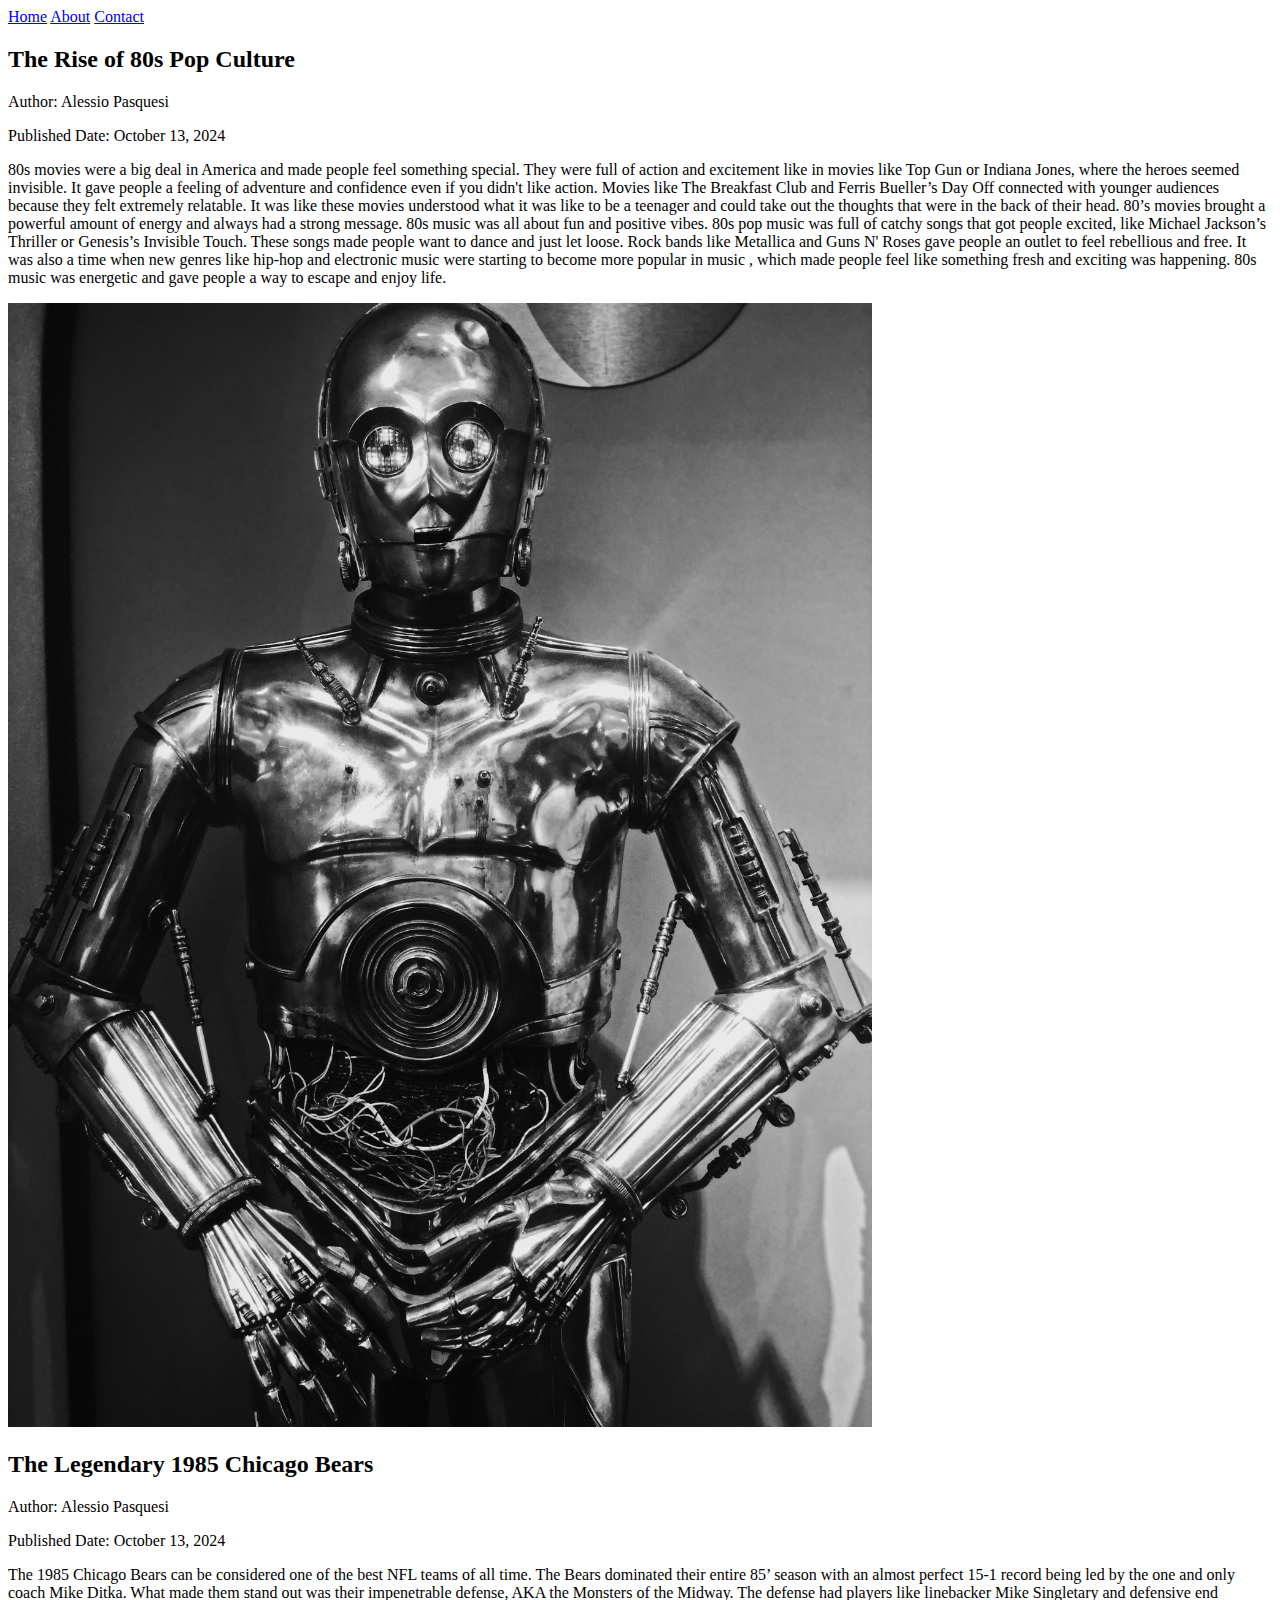
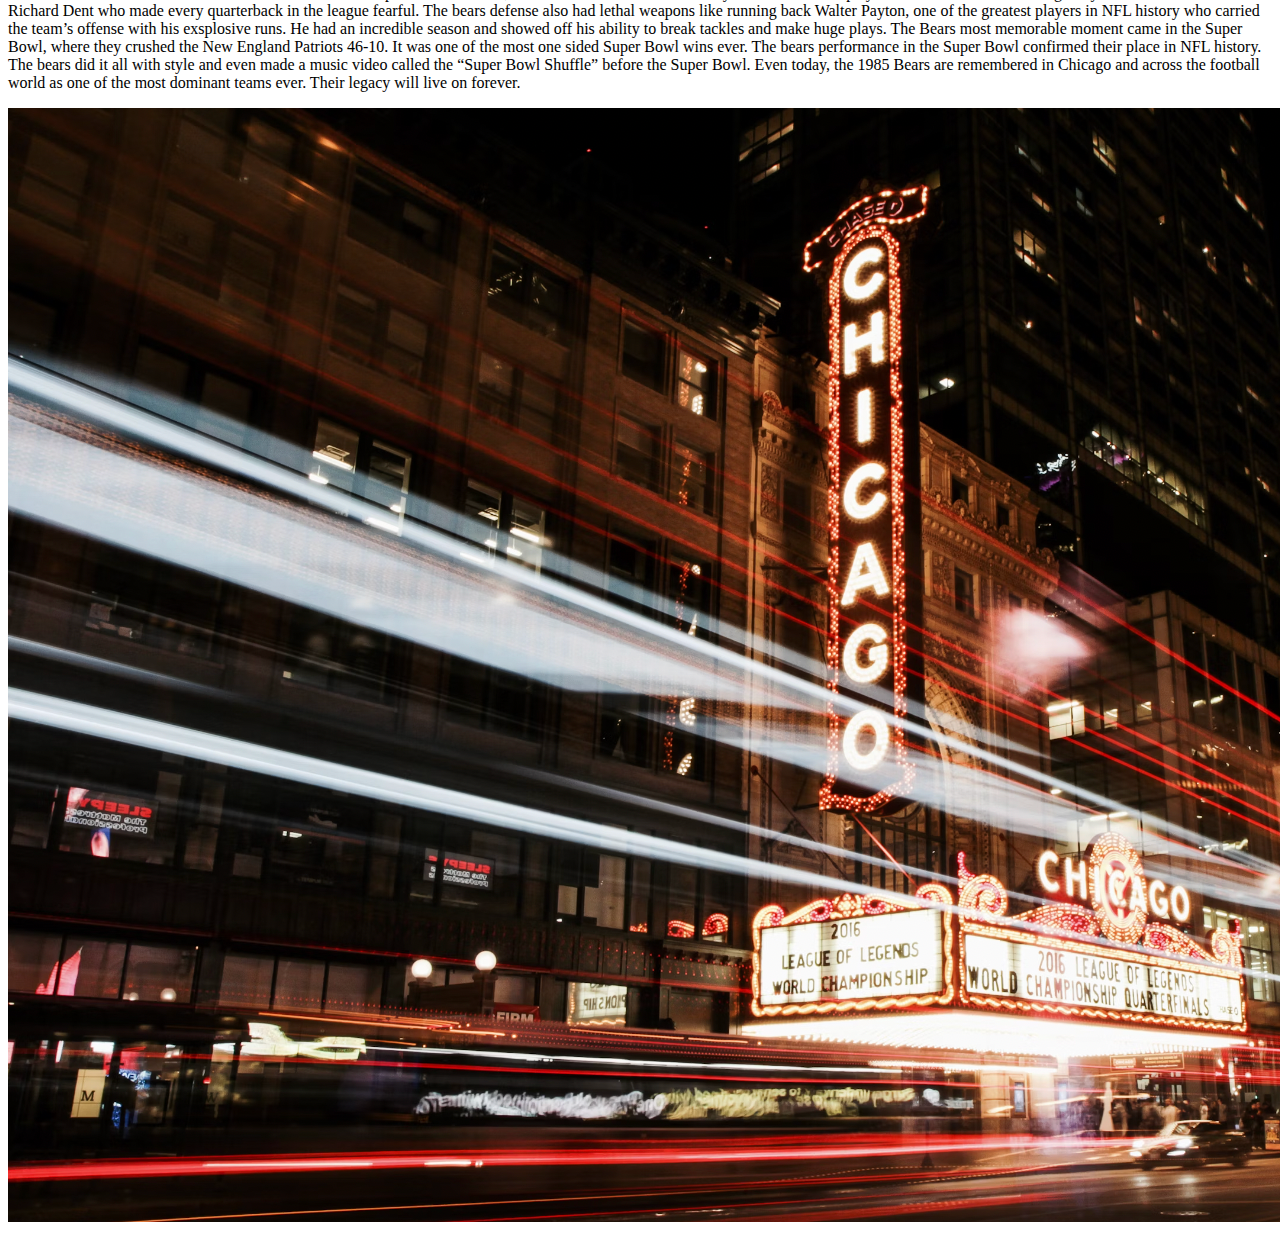
==== index.html @ e9897768 "doen" ====
<!DOCTYPE html>
<html lang="en">
<head>
    <meta charset="UTF-8">
    <meta name="viewport" content="width=device-width, initial-scale=1.0">
    <title>Home - MI 349 Blog</title>
</head>
<body>
    <header>
        <nav>
            <a href="index.html">Home</a>
            <a href="about.html">About</a>
            <a href="contact.html">Contact</a>
        </nav>
    </header>
    <main>
        <h2>The Rise of 80s Pop Culture</h2>
        <p>Author: Alessio Pasquesi</p>
        <p>Published Date: October 13, 2024</p>        
        <p>80s movies were a big deal in America and made people feel something special. They were full of action and excitement like in movies like Top Gun or Indiana Jones, where the heroes seemed invisible. It gave people a feeling of adventure and confidence even if you didn't like action. Movies like The Breakfast Club and Ferris Bueller’s Day Off connected with younger audiences because they felt extremely relatable. It was like these movies understood what it was like to be a teenager and could take out the thoughts that were in the back of their head. 80’s movies brought a powerful amount of energy and always had a strong message. 80s music was all about fun and positive vibes. 80s pop music was full of catchy songs that got people excited, like Michael Jackson’s Thriller or Genesis’s Invisible Touch. These songs made people want to dance and just let loose. Rock bands like Metallica and Guns N' Roses gave people an outlet to feel rebellious and free. It was also a time when new genres like hip-hop and electronic music were starting to become more popular in music , which made people feel like something fresh and exciting was happening.  80s music was energetic and gave people a way to escape and enjoy life. </p>
        <img src="new.images/80.png" alt="80s">
    </main>
    <main>
        <h2>The Legendary 1985 Chicago Bears</h2>
<p>Author: Alessio Pasquesi</p>
<p>Published Date: October 13, 2024</p>
<p>The 1985 Chicago Bears can be considered one of the best NFL teams of all time. The Bears dominated their entire 85’ season with an almost perfect 15-1 record being led by the one and only coach Mike Ditka. What made them stand out was their impenetrable defense, AKA the Monsters of the Midway. The defense had players like linebacker Mike Singletary and defensive end Richard Dent who made every quarterback in the league fearful. The bears defense also had lethal weapons like running back Walter Payton, one of the greatest players in NFL history who carried the team’s offense with his exsplosive runs. He had an incredible season and showed off his ability to break tackles and make huge plays. The Bears most memorable moment came in the Super Bowl, where they crushed the New England Patriots 46-10. It was one of the most one sided Super Bowl wins ever. The bears performance in the Super Bowl confirmed their place in NFL history.  The bears did it all with style and even made a music video called the “Super Bowl Shuffle” before the Super Bowl. Even today, the 1985 Bears are remembered in Chicago and across the football world as one of the most dominant teams ever. Their legacy will live on forever. </p>
<img src="new.images/bears.png" alt="Chicago Bears">
    </main>
</body>
</html>
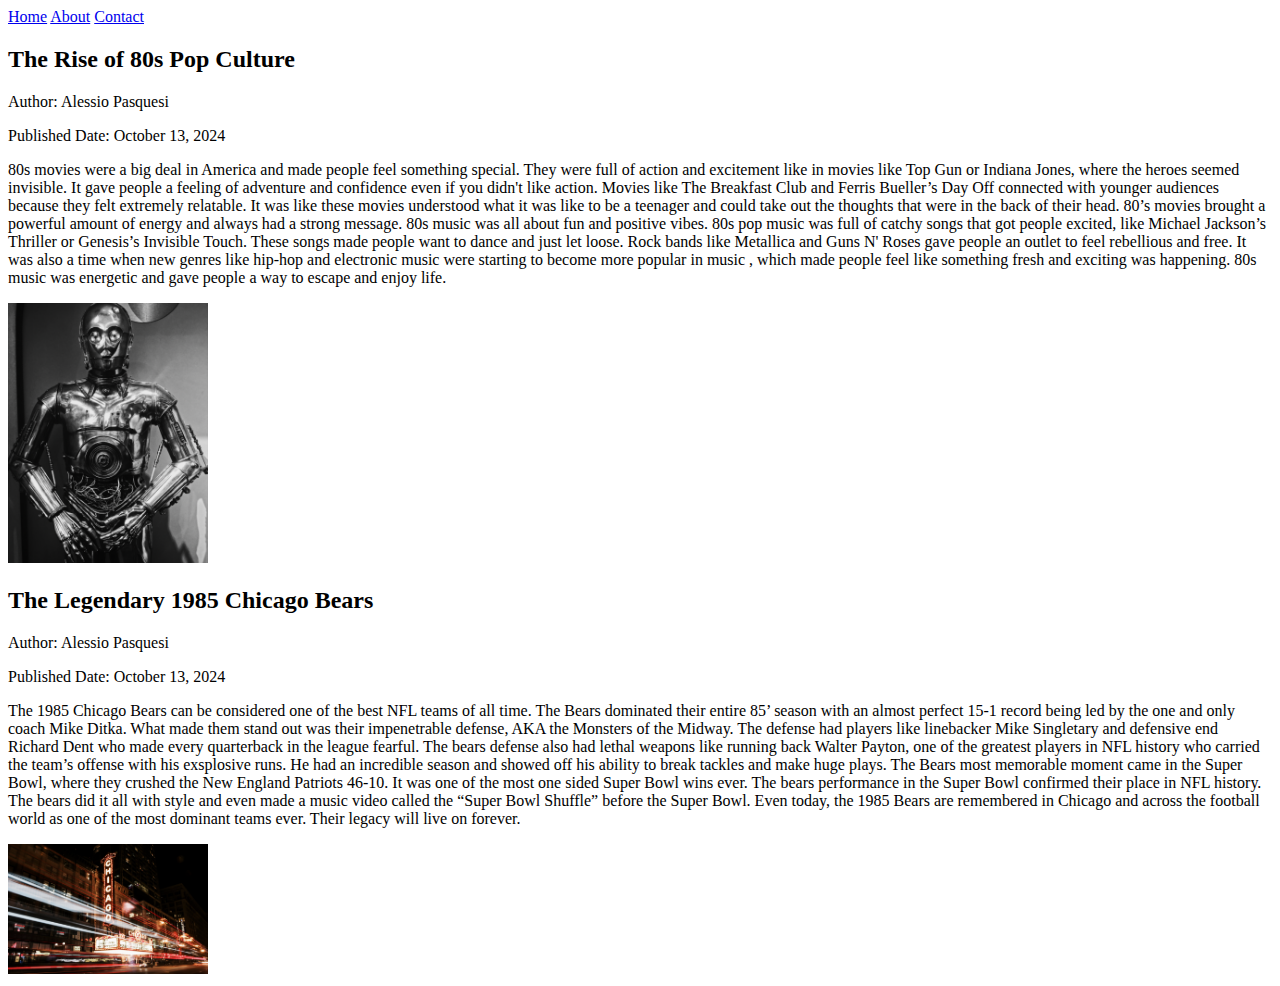
==== commit dce3bfe9: "updated images" ====
--- a/index.html
+++ b/index.html
@@ -18,14 +18,14 @@
         <p>Author: Alessio Pasquesi</p>
         <p>Published Date: October 13, 2024</p>        
         <p>80s movies were a big deal in America and made people feel something special. They were full of action and excitement like in movies like Top Gun or Indiana Jones, where the heroes seemed invisible. It gave people a feeling of adventure and confidence even if you didn't like action. Movies like The Breakfast Club and Ferris Bueller’s Day Off connected with younger audiences because they felt extremely relatable. It was like these movies understood what it was like to be a teenager and could take out the thoughts that were in the back of their head. 80’s movies brought a powerful amount of energy and always had a strong message. 80s music was all about fun and positive vibes. 80s pop music was full of catchy songs that got people excited, like Michael Jackson’s Thriller or Genesis’s Invisible Touch. These songs made people want to dance and just let loose. Rock bands like Metallica and Guns N' Roses gave people an outlet to feel rebellious and free. It was also a time when new genres like hip-hop and electronic music were starting to become more popular in music , which made people feel like something fresh and exciting was happening.  80s music was energetic and gave people a way to escape and enjoy life. </p>
-        <img src="new.images/80.png" alt="80s">
+        <img src="new.images/80.png" alt="80s" width="200">
     </main>
     <main>
         <h2>The Legendary 1985 Chicago Bears</h2>
 <p>Author: Alessio Pasquesi</p>
 <p>Published Date: October 13, 2024</p>
 <p>The 1985 Chicago Bears can be considered one of the best NFL teams of all time. The Bears dominated their entire 85’ season with an almost perfect 15-1 record being led by the one and only coach Mike Ditka. What made them stand out was their impenetrable defense, AKA the Monsters of the Midway. The defense had players like linebacker Mike Singletary and defensive end Richard Dent who made every quarterback in the league fearful. The bears defense also had lethal weapons like running back Walter Payton, one of the greatest players in NFL history who carried the team’s offense with his exsplosive runs. He had an incredible season and showed off his ability to break tackles and make huge plays. The Bears most memorable moment came in the Super Bowl, where they crushed the New England Patriots 46-10. It was one of the most one sided Super Bowl wins ever. The bears performance in the Super Bowl confirmed their place in NFL history.  The bears did it all with style and even made a music video called the “Super Bowl Shuffle” before the Super Bowl. Even today, the 1985 Bears are remembered in Chicago and across the football world as one of the most dominant teams ever. Their legacy will live on forever. </p>
-<img src="new.images/bears.png" alt="Chicago Bears">
+<img src="new.images/bears.png" alt="Chicago Bears" width="200">
     </main>
 </body>
 </html>
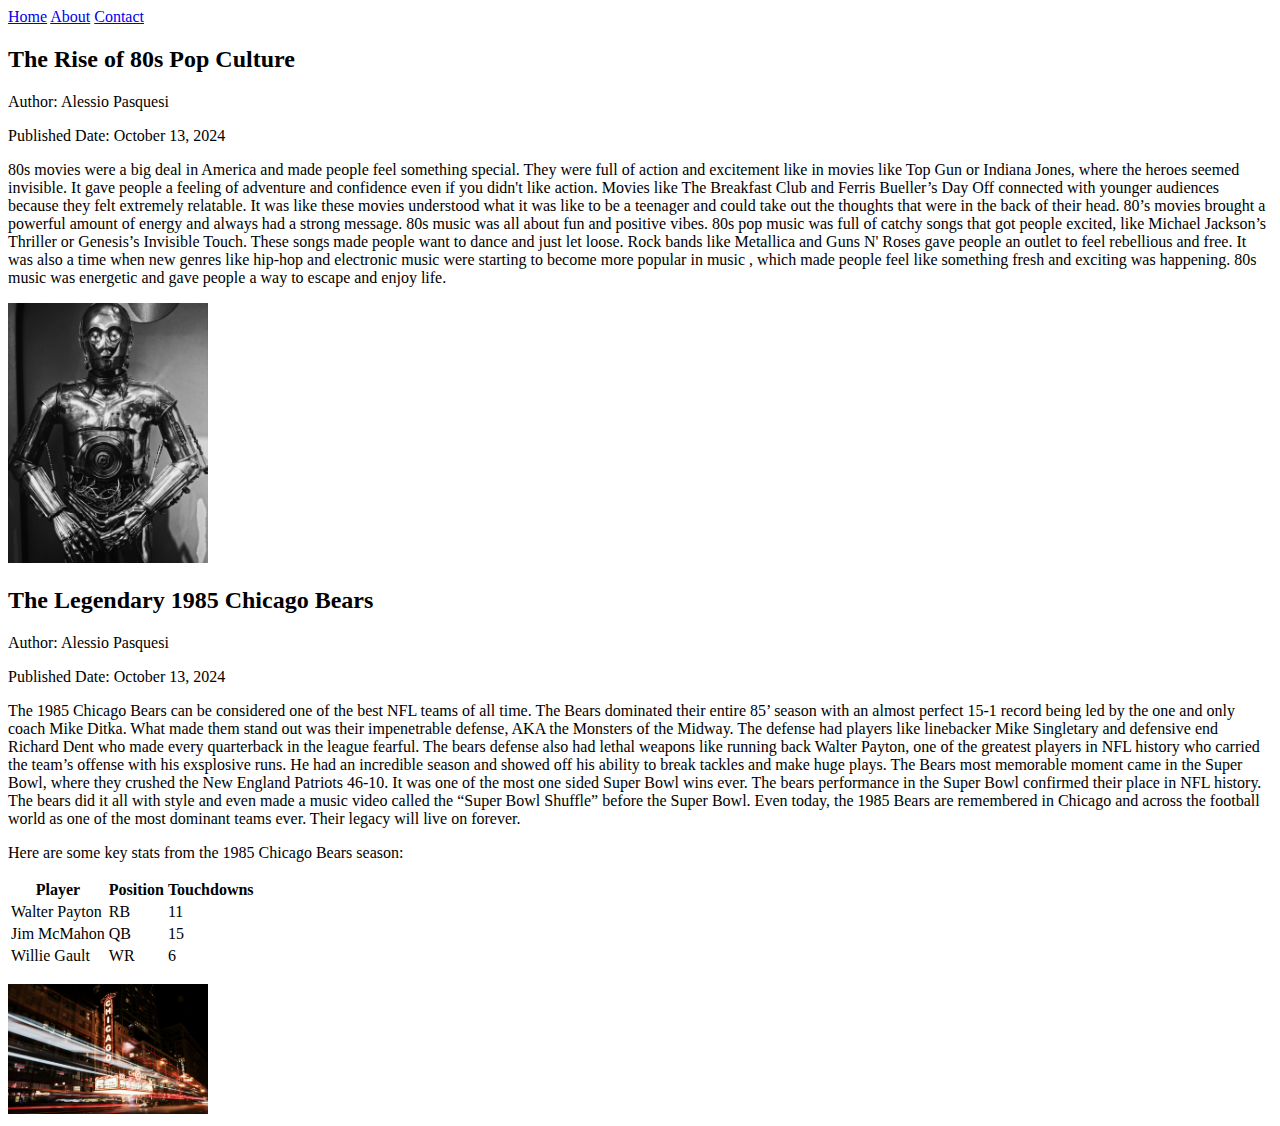
==== commit 4b489470: "Table" ====
--- a/index.html
+++ b/index.html
@@ -25,6 +25,34 @@
 <p>Author: Alessio Pasquesi</p>
 <p>Published Date: October 13, 2024</p>
 <p>The 1985 Chicago Bears can be considered one of the best NFL teams of all time. The Bears dominated their entire 85’ season with an almost perfect 15-1 record being led by the one and only coach Mike Ditka. What made them stand out was their impenetrable defense, AKA the Monsters of the Midway. The defense had players like linebacker Mike Singletary and defensive end Richard Dent who made every quarterback in the league fearful. The bears defense also had lethal weapons like running back Walter Payton, one of the greatest players in NFL history who carried the team’s offense with his exsplosive runs. He had an incredible season and showed off his ability to break tackles and make huge plays. The Bears most memorable moment came in the Super Bowl, where they crushed the New England Patriots 46-10. It was one of the most one sided Super Bowl wins ever. The bears performance in the Super Bowl confirmed their place in NFL history.  The bears did it all with style and even made a music video called the “Super Bowl Shuffle” before the Super Bowl. Even today, the 1985 Bears are remembered in Chicago and across the football world as one of the most dominant teams ever. Their legacy will live on forever. </p>
+<p>Here are some key stats from the 1985 Chicago Bears season:</p>
+<table>
+  <thead>
+    <tr>
+      <th>Player</th>
+      <th>Position</th>
+      <th>Touchdowns</th>
+    </tr>
+  </thead>
+  <tbody>
+    <tr>
+      <td>Walter Payton</td>
+      <td>RB</td>
+      <td>11</td>
+    </tr>
+    <tr>
+      <td>Jim McMahon</td>
+      <td>QB</td>
+      <td>15</td>
+    </tr>
+    <tr>
+      <td>Willie Gault</td>
+      <td>WR</td>
+      <td>6</td>
+    </tr>
+  </tbody>
+</table>
+</p>
 <img src="new.images/bears.png" alt="Chicago Bears" width="200">
     </main>
 </body>
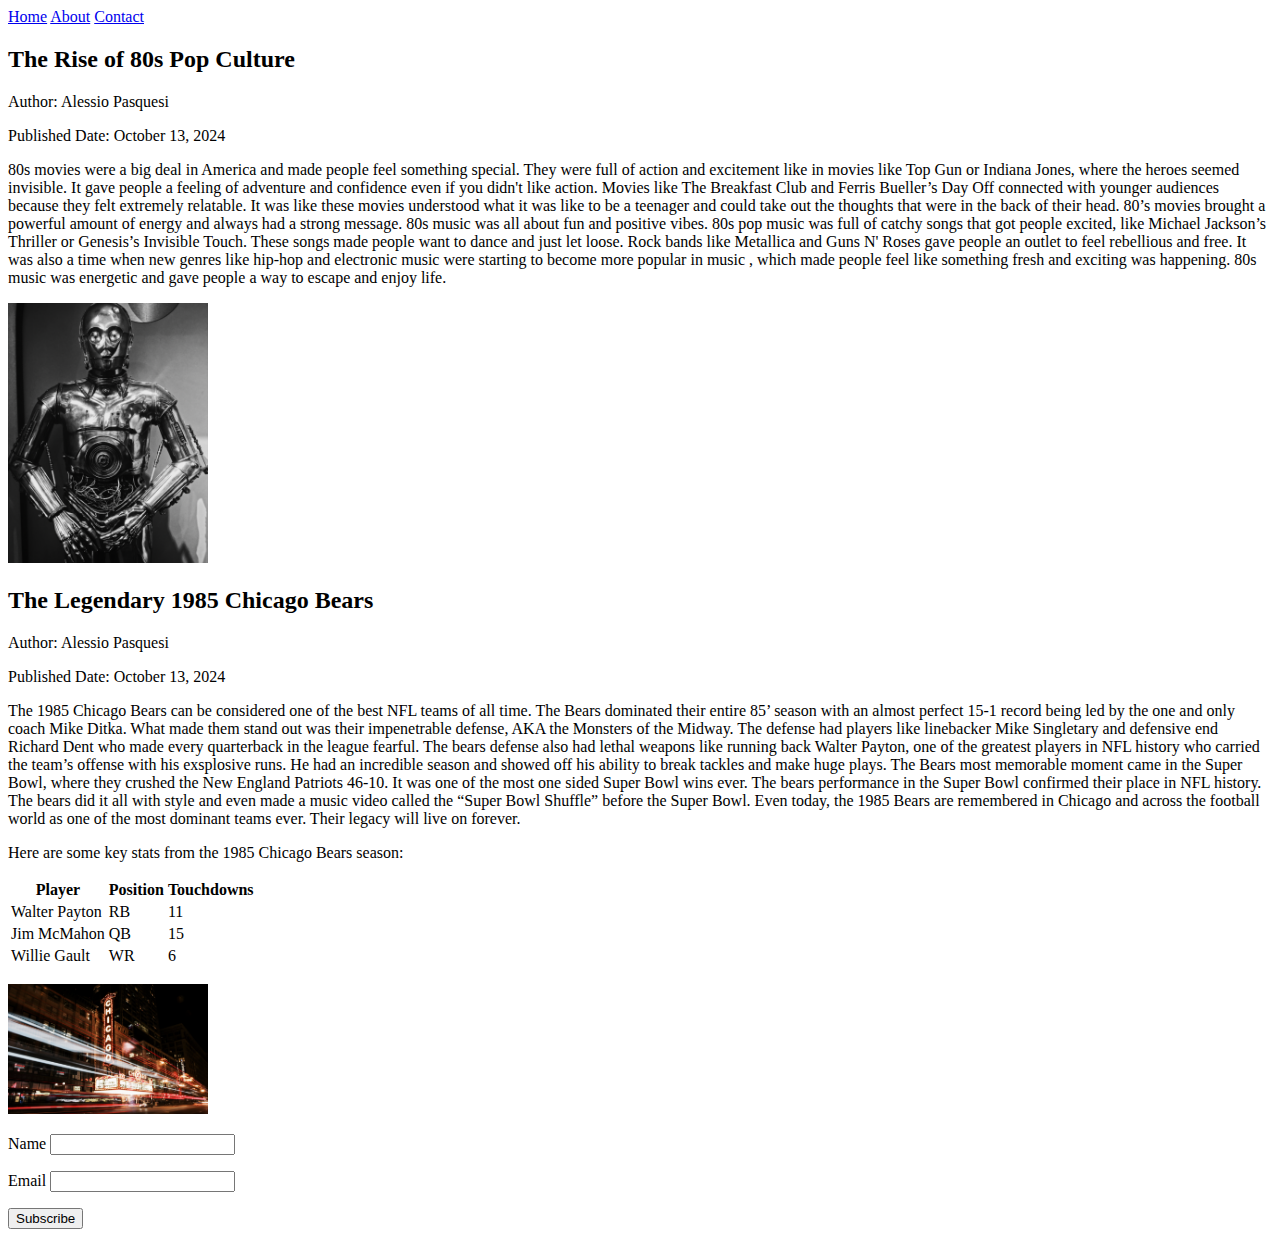
==== commit 05e8631b: "subrscirbtion" ====
--- a/index.html
+++ b/index.html
@@ -54,6 +54,17 @@
 </table>
 </p>
 <img src="new.images/bears.png" alt="Chicago Bears" width="200">
+<form name="contact" method="POST" data-netlify="true">
+    <p>
+      <label>Name <input type="text" name="name" /></label>
+    </p>
+    <p>
+      <label>Email <input type="email" name="email" /></label>
+    </p>
+    <p>
+      <button type="submit">Subscribe</button>
+    </p>
+  </form>
     </main>
 </body>
 </html>
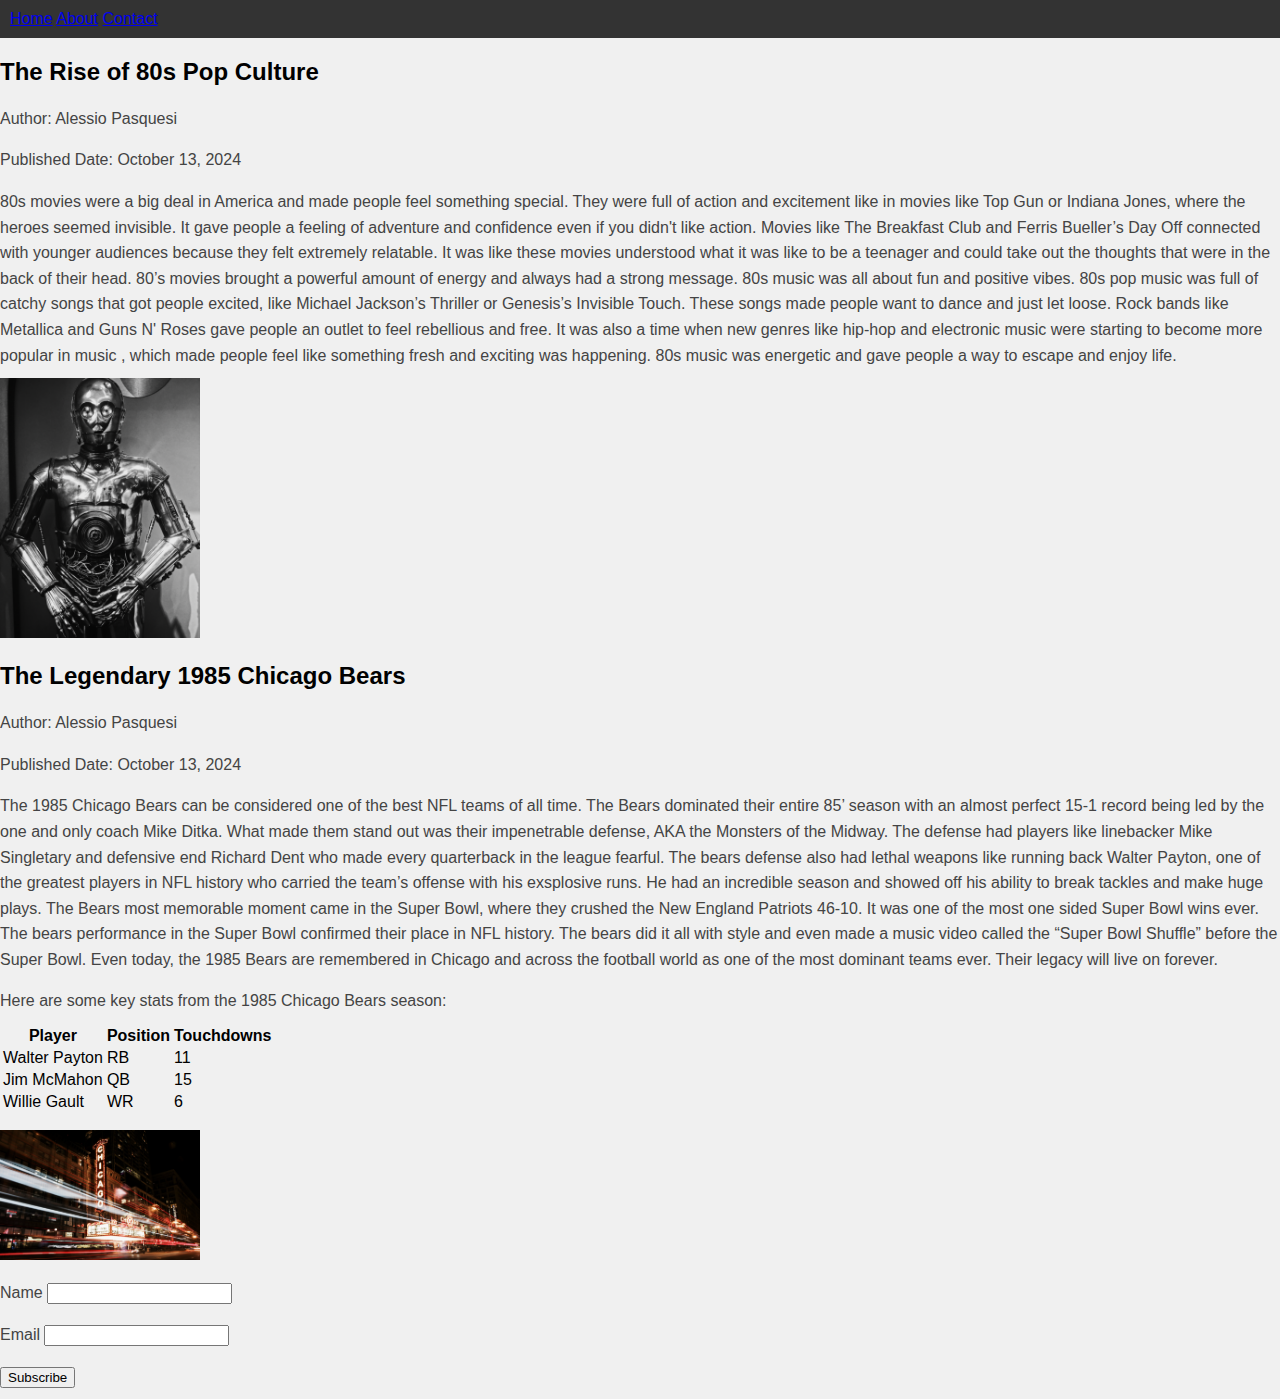
==== commit 26b8bd75: "CSS changes" ====
--- a/index.html
+++ b/index.html
@@ -3,6 +3,7 @@
 <head>
     <meta charset="UTF-8">
     <meta name="viewport" content="width=device-width, initial-scale=1.0">
+    <link rel="stylesheet" href="style.css">
     <title>Home - MI 349 Blog</title>
 </head>
 <body>
--- a/style.css
+++ b/style.css
@@ -0,0 +1,39 @@
+body {
+    background-color: #f0f0f0;
+    font-family: Arial, sans-serif;
+    margin: 0;
+    padding: 0;
+}
+
+h1 {
+    font-size: 2em;
+    color: #333;
+    margin-bottom: 10px;
+}
+
+p {
+    line-height: 1.6;
+    color: #444;
+    margin-bottom: 10px;
+}
+
+#blog {
+    padding: 20px;
+    background-color: #ffffff;
+    max-width: 800px;
+    margin: auto;
+}
+
+.blog-post {
+    padding: 15px;
+    margin-bottom: 20px;
+    border-bottom: 1px solid #ccc;
+}
+
+header {
+    position: sticky;
+    top: 0;
+    background-color: #333;
+    color: white;
+    padding: 10px;
+}
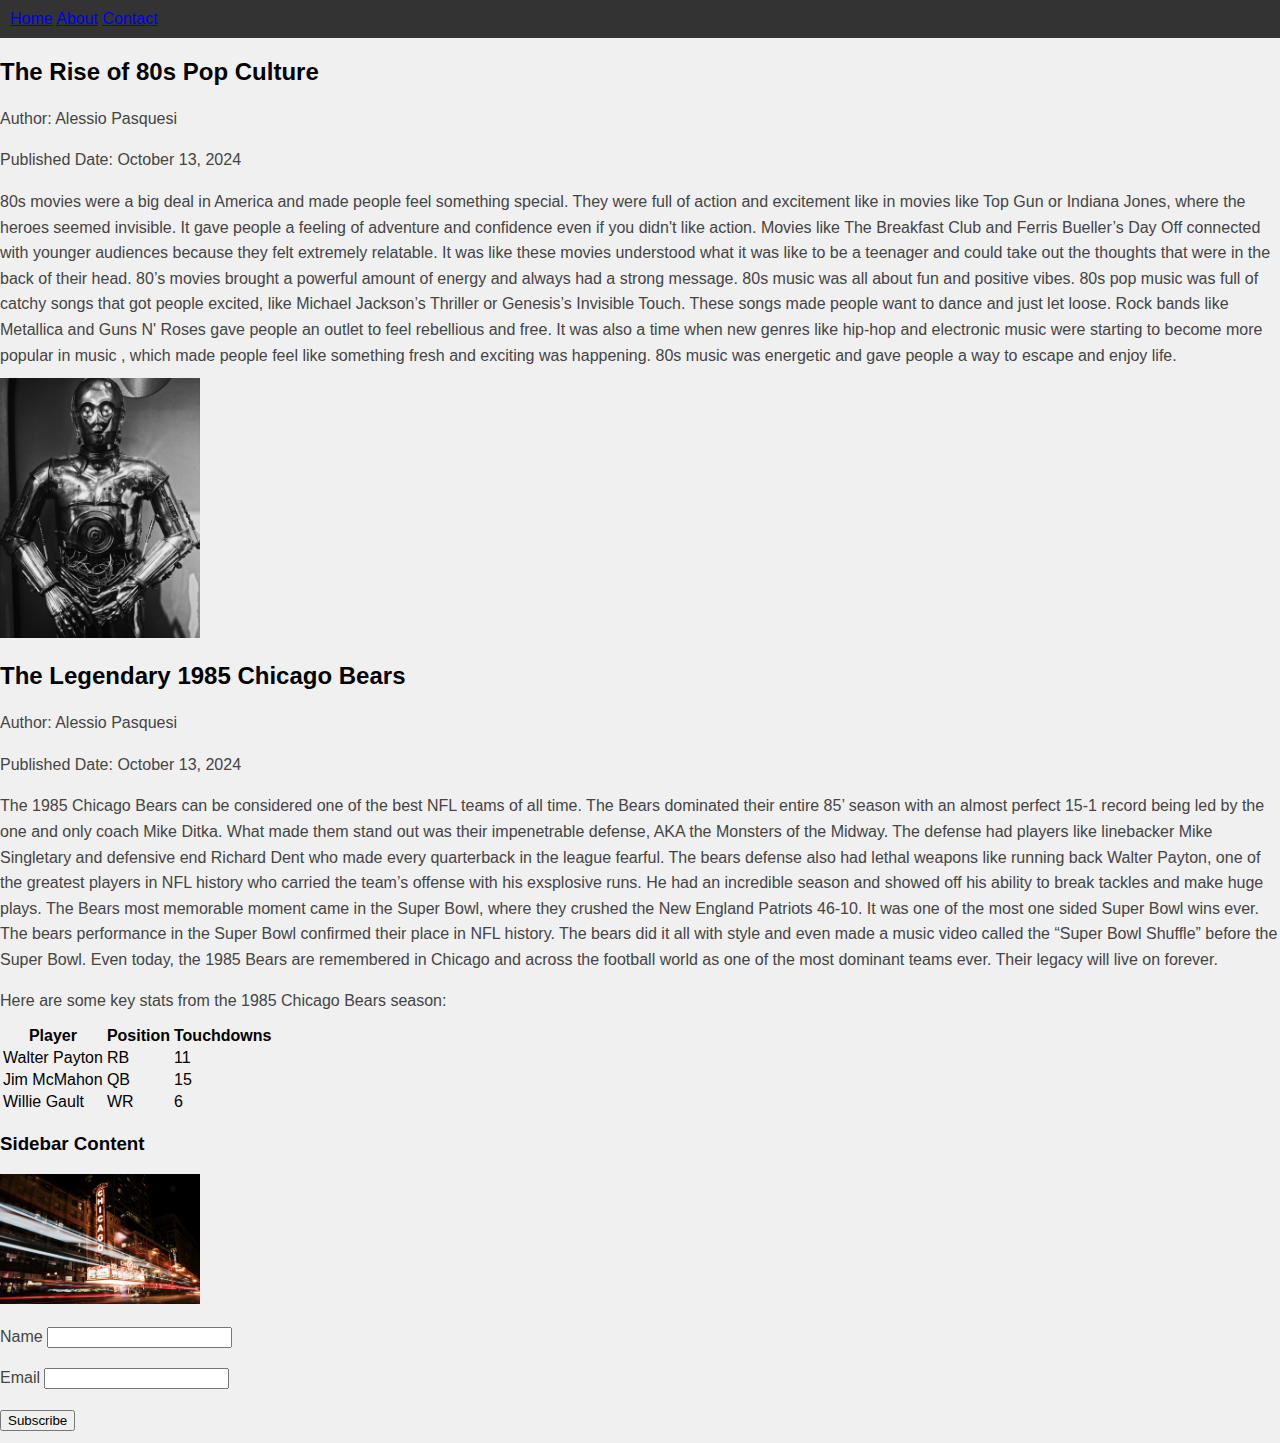
==== commit d1ad057d: "index update" ====
--- a/index.html
+++ b/index.html
@@ -14,7 +14,8 @@
             <a href="contact.html">Contact</a>
         </nav>
     </header>
-    <main>
+    <main class="container">
+        <div class="main-content">
         <h2>The Rise of 80s Pop Culture</h2>
         <p>Author: Alessio Pasquesi</p>
         <p>Published Date: October 13, 2024</p>        
@@ -53,6 +54,11 @@
     </tr>
   </tbody>
 </table>
+</div>
+<div class="sidebar">
+</div>
+</main>
+    <h3>Sidebar Content</h3>
 </p>
 <img src="new.images/bears.png" alt="Chicago Bears" width="200">
 <form name="contact" method="POST" data-netlify="true">
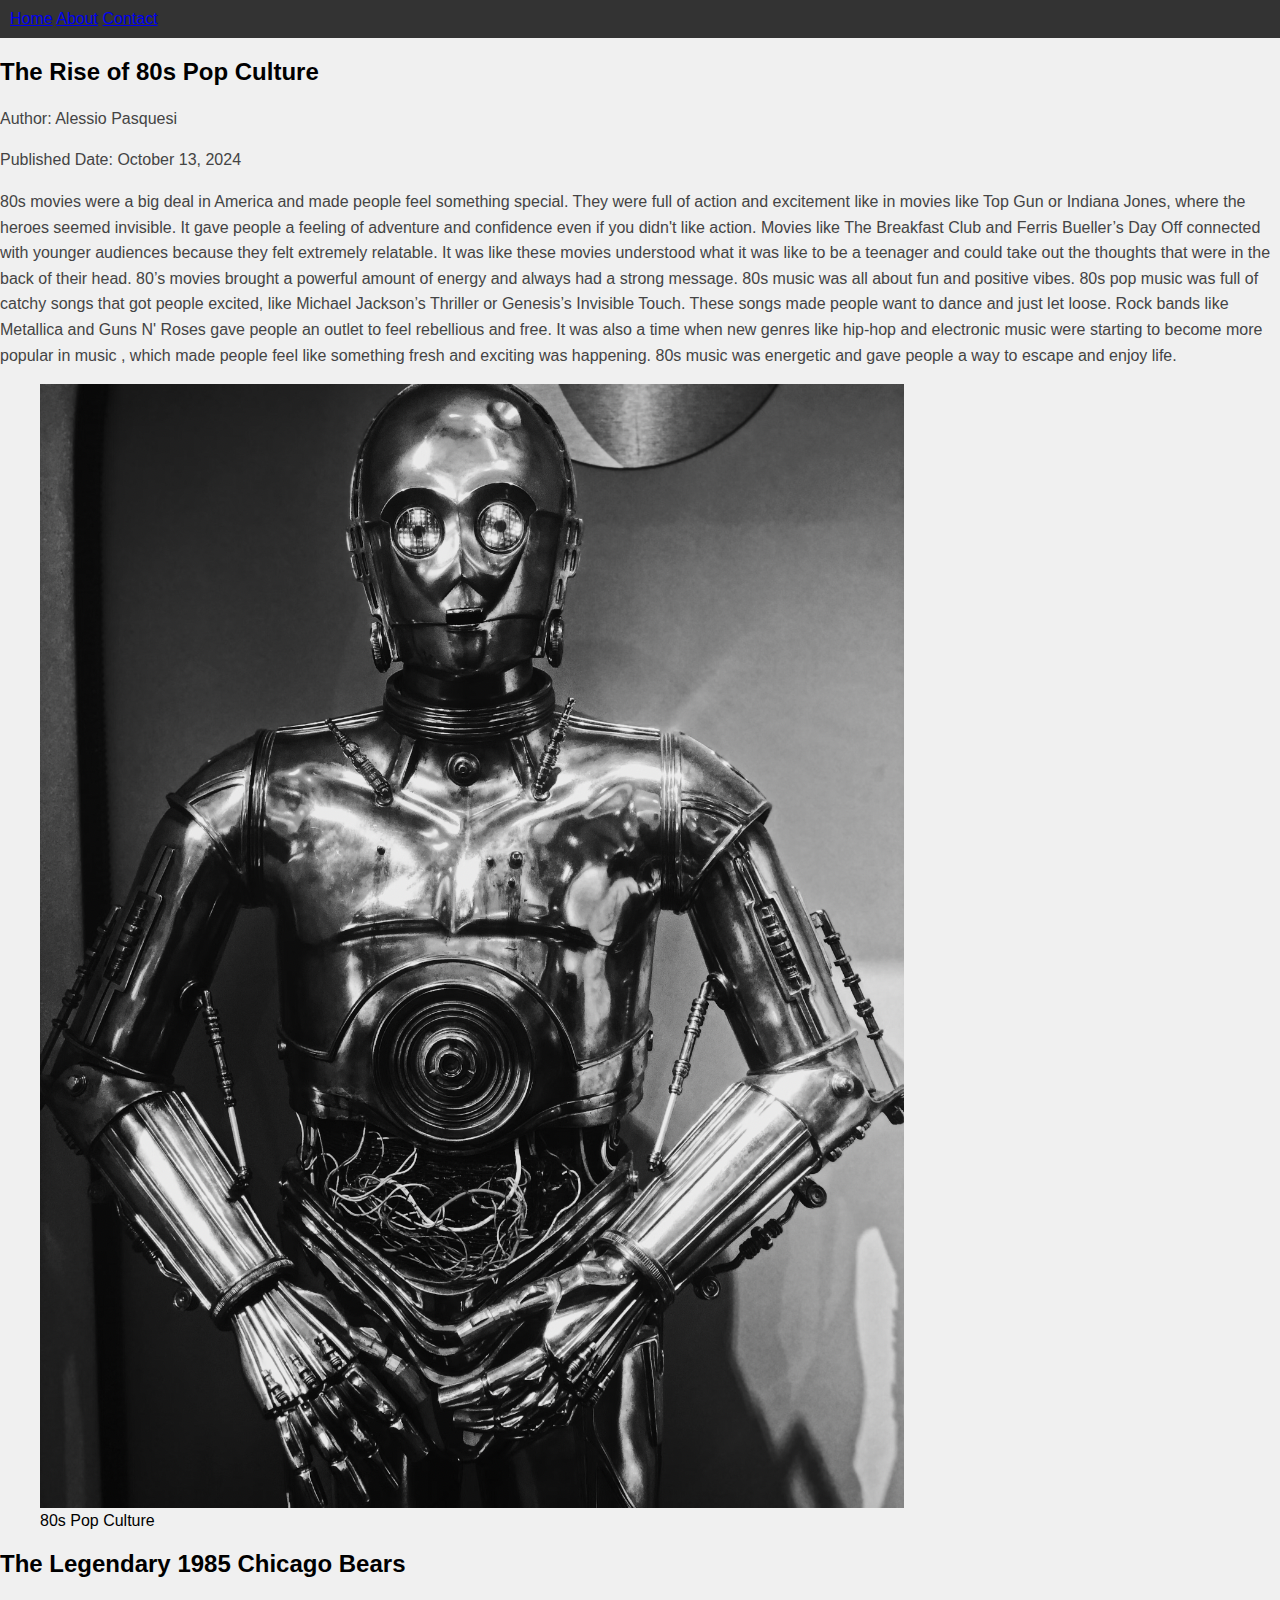
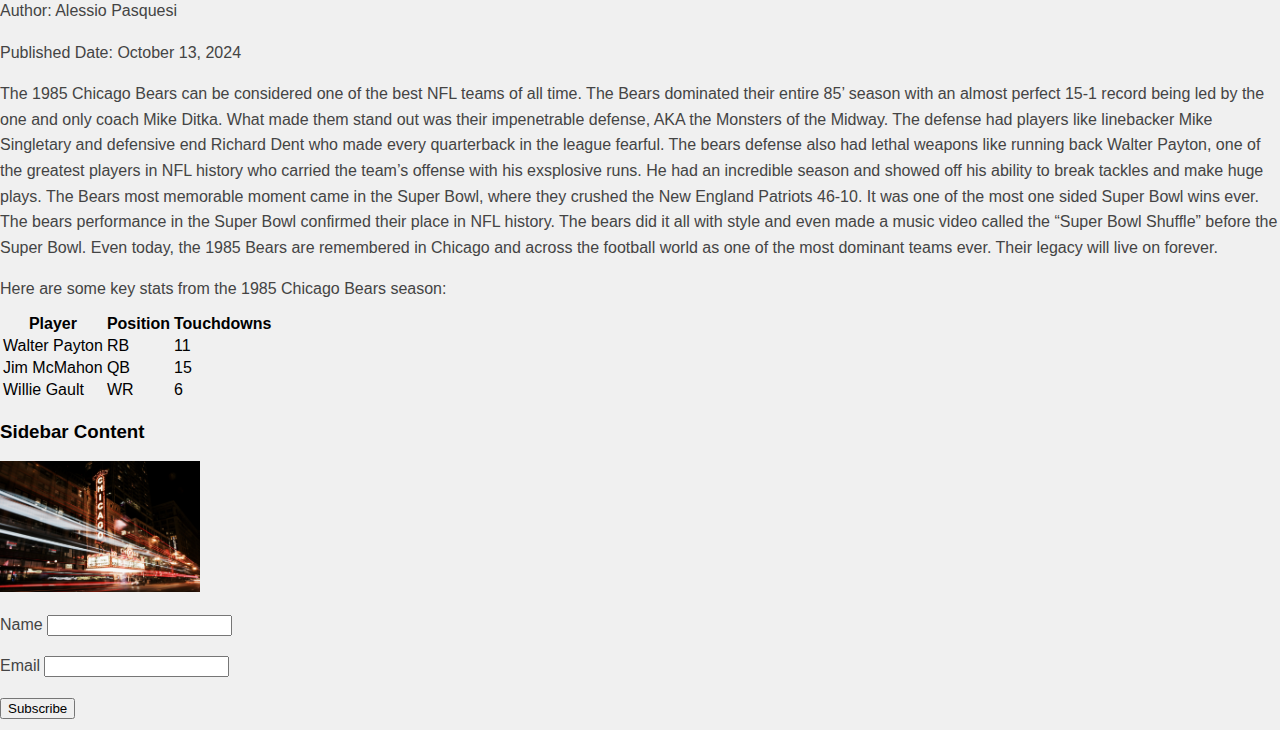
==== commit 35068c96: "layout update" ====
--- a/index.html
+++ b/index.html
@@ -20,9 +20,10 @@
         <p>Author: Alessio Pasquesi</p>
         <p>Published Date: October 13, 2024</p>        
         <p>80s movies were a big deal in America and made people feel something special. They were full of action and excitement like in movies like Top Gun or Indiana Jones, where the heroes seemed invisible. It gave people a feeling of adventure and confidence even if you didn't like action. Movies like The Breakfast Club and Ferris Bueller’s Day Off connected with younger audiences because they felt extremely relatable. It was like these movies understood what it was like to be a teenager and could take out the thoughts that were in the back of their head. 80’s movies brought a powerful amount of energy and always had a strong message. 80s music was all about fun and positive vibes. 80s pop music was full of catchy songs that got people excited, like Michael Jackson’s Thriller or Genesis’s Invisible Touch. These songs made people want to dance and just let loose. Rock bands like Metallica and Guns N' Roses gave people an outlet to feel rebellious and free. It was also a time when new genres like hip-hop and electronic music were starting to become more popular in music , which made people feel like something fresh and exciting was happening.  80s music was energetic and gave people a way to escape and enjoy life. </p>
-        <img src="new.images/80.png" alt="80s" width="200">
-    </main>
-    <main>
+        <figure>
+          <img class="float-image" src="new.images/80.png" alt="80s">
+          <figcaption class="caption">80s Pop Culture</figcaption>
+      </figure>      
         <h2>The Legendary 1985 Chicago Bears</h2>
 <p>Author: Alessio Pasquesi</p>
 <p>Published Date: October 13, 2024</p>
@@ -56,8 +57,6 @@
 </table>
 </div>
 <div class="sidebar">
-</div>
-</main>
     <h3>Sidebar Content</h3>
 </p>
 <img src="new.images/bears.png" alt="Chicago Bears" width="200">
@@ -72,6 +71,7 @@
       <button type="submit">Subscribe</button>
     </p>
   </form>
-    </main>
+</div>
 </body>
 </html>
+</html>
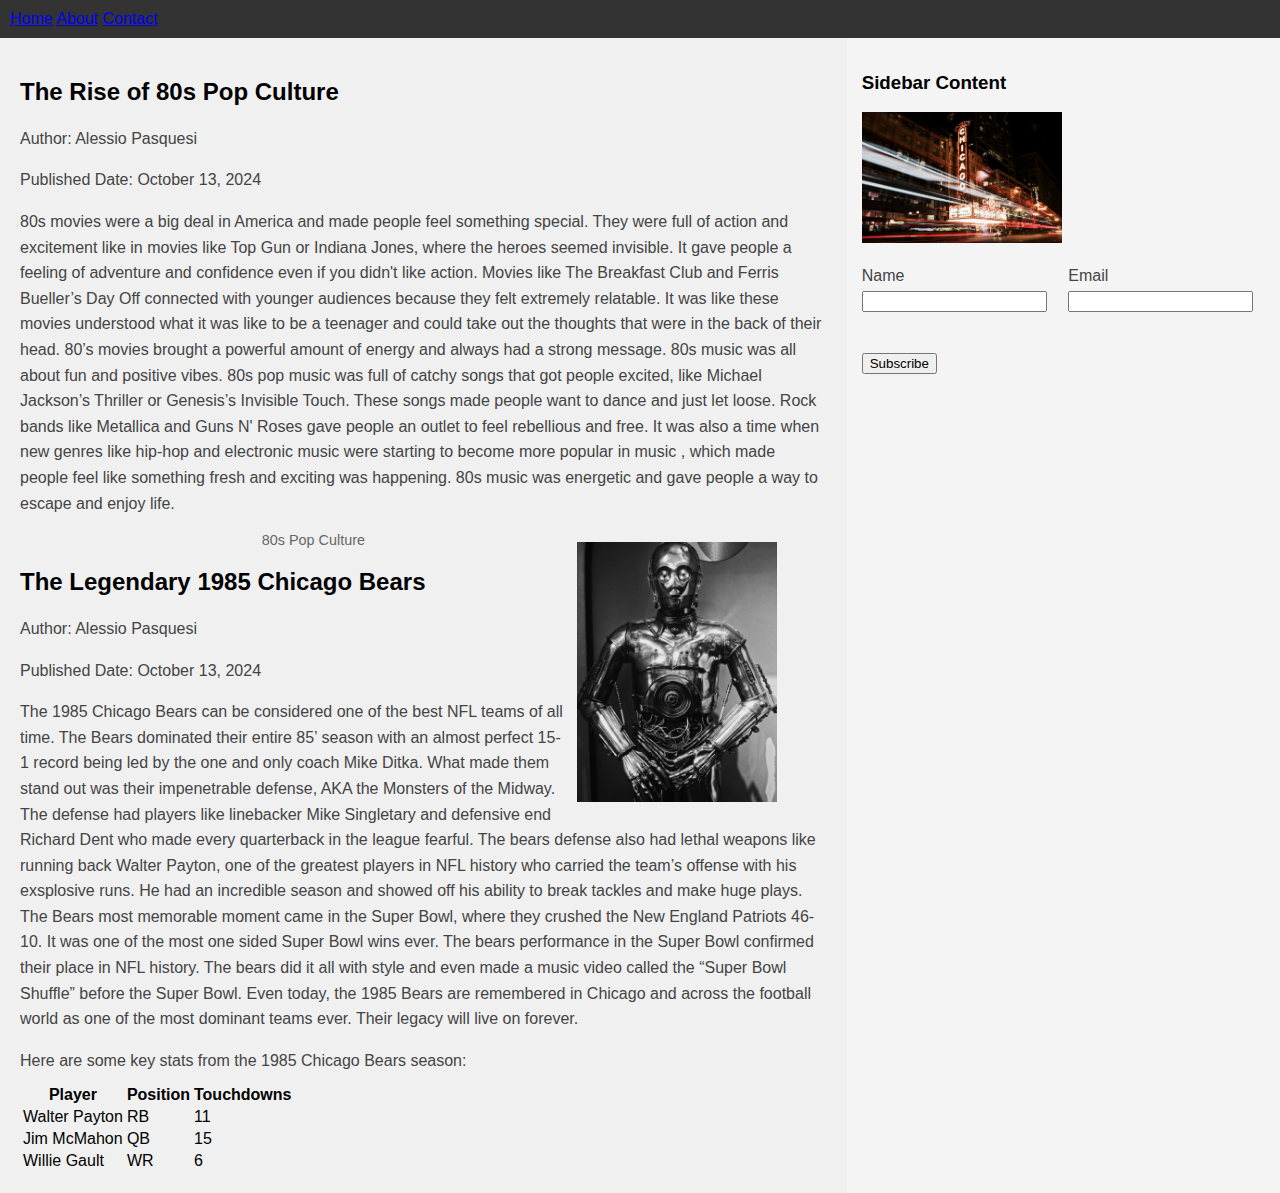
==== commit 877d9481: "imageupdate" ====
--- a/index.html
+++ b/index.html
@@ -21,7 +21,7 @@
         <p>Published Date: October 13, 2024</p>        
         <p>80s movies were a big deal in America and made people feel something special. They were full of action and excitement like in movies like Top Gun or Indiana Jones, where the heroes seemed invisible. It gave people a feeling of adventure and confidence even if you didn't like action. Movies like The Breakfast Club and Ferris Bueller’s Day Off connected with younger audiences because they felt extremely relatable. It was like these movies understood what it was like to be a teenager and could take out the thoughts that were in the back of their head. 80’s movies brought a powerful amount of energy and always had a strong message. 80s music was all about fun and positive vibes. 80s pop music was full of catchy songs that got people excited, like Michael Jackson’s Thriller or Genesis’s Invisible Touch. These songs made people want to dance and just let loose. Rock bands like Metallica and Guns N' Roses gave people an outlet to feel rebellious and free. It was also a time when new genres like hip-hop and electronic music were starting to become more popular in music , which made people feel like something fresh and exciting was happening.  80s music was energetic and gave people a way to escape and enjoy life. </p>
         <figure>
-          <img class="float-image" src="new.images/80.png" alt="80s">
+          <img class="float-image" src="new.images/80.png" alt="80s" width="200px">
           <figcaption class="caption">80s Pop Culture</figcaption>
       </figure>      
         <h2>The Legendary 1985 Chicago Bears</h2>
--- a/style.css
+++ b/style.css
@@ -37,3 +37,43 @@
     color: white;
     padding: 10px;
 }
+
+.container {
+    display: flex;
+}
+.main-content {
+    flex: 2;
+    padding: 20px;
+}
+.sidebar {
+    flex: 1;
+    background-color: #f4f4f4;
+    padding: 15px;
+}
+
+.float-image {
+    float: right;
+    margin: 10px;
+    width: 200px; /* Adjust as needed */
+}
+
+.caption {
+    text-align: center;
+    font-size: 0.9em;
+    color: #666;
+    margin-top: 5px;
+}
+
+form {
+    display: flex;
+    flex-wrap: wrap;
+    gap: 10px;
+}
+
+form p {
+    flex: 1 1 calc(50% - 10px); /* Adjust width to 50% */
+}
+
+form button {
+    flex: 1 1 100%; /* Make button full width */
+}
